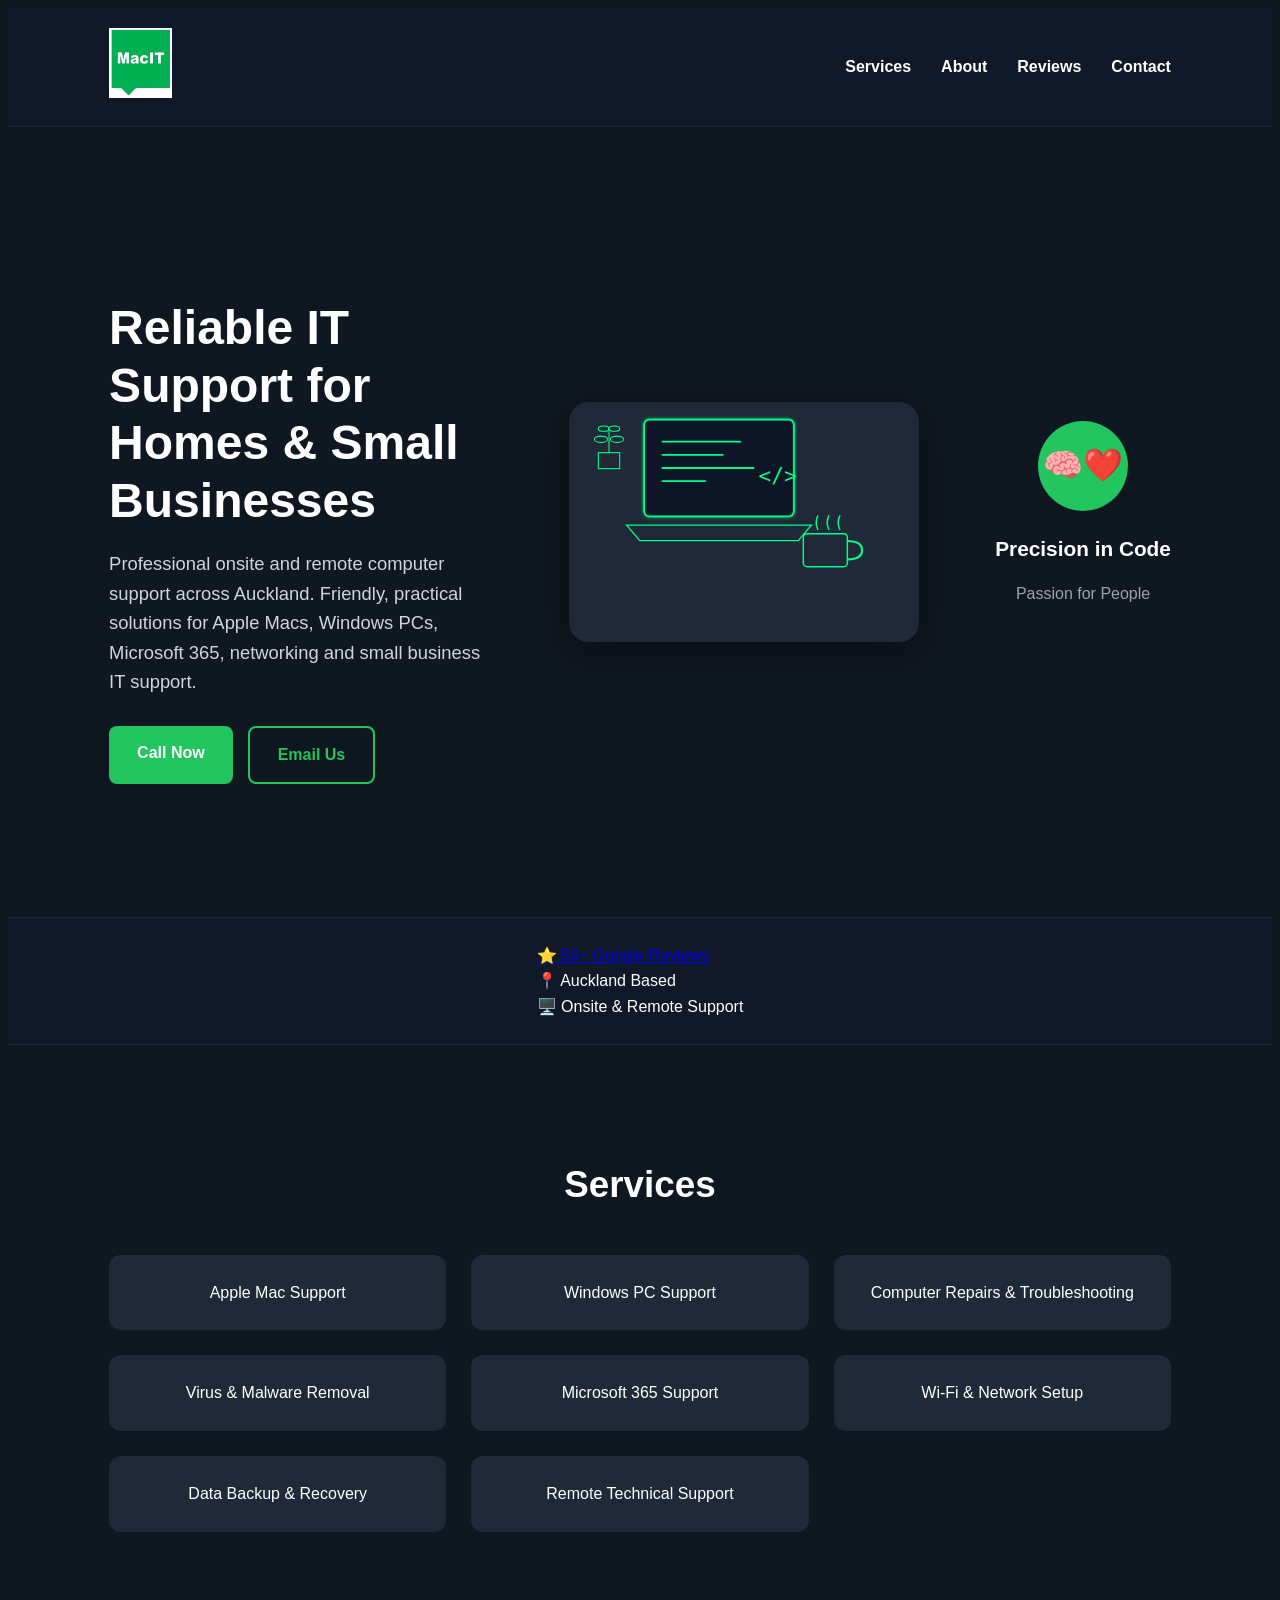
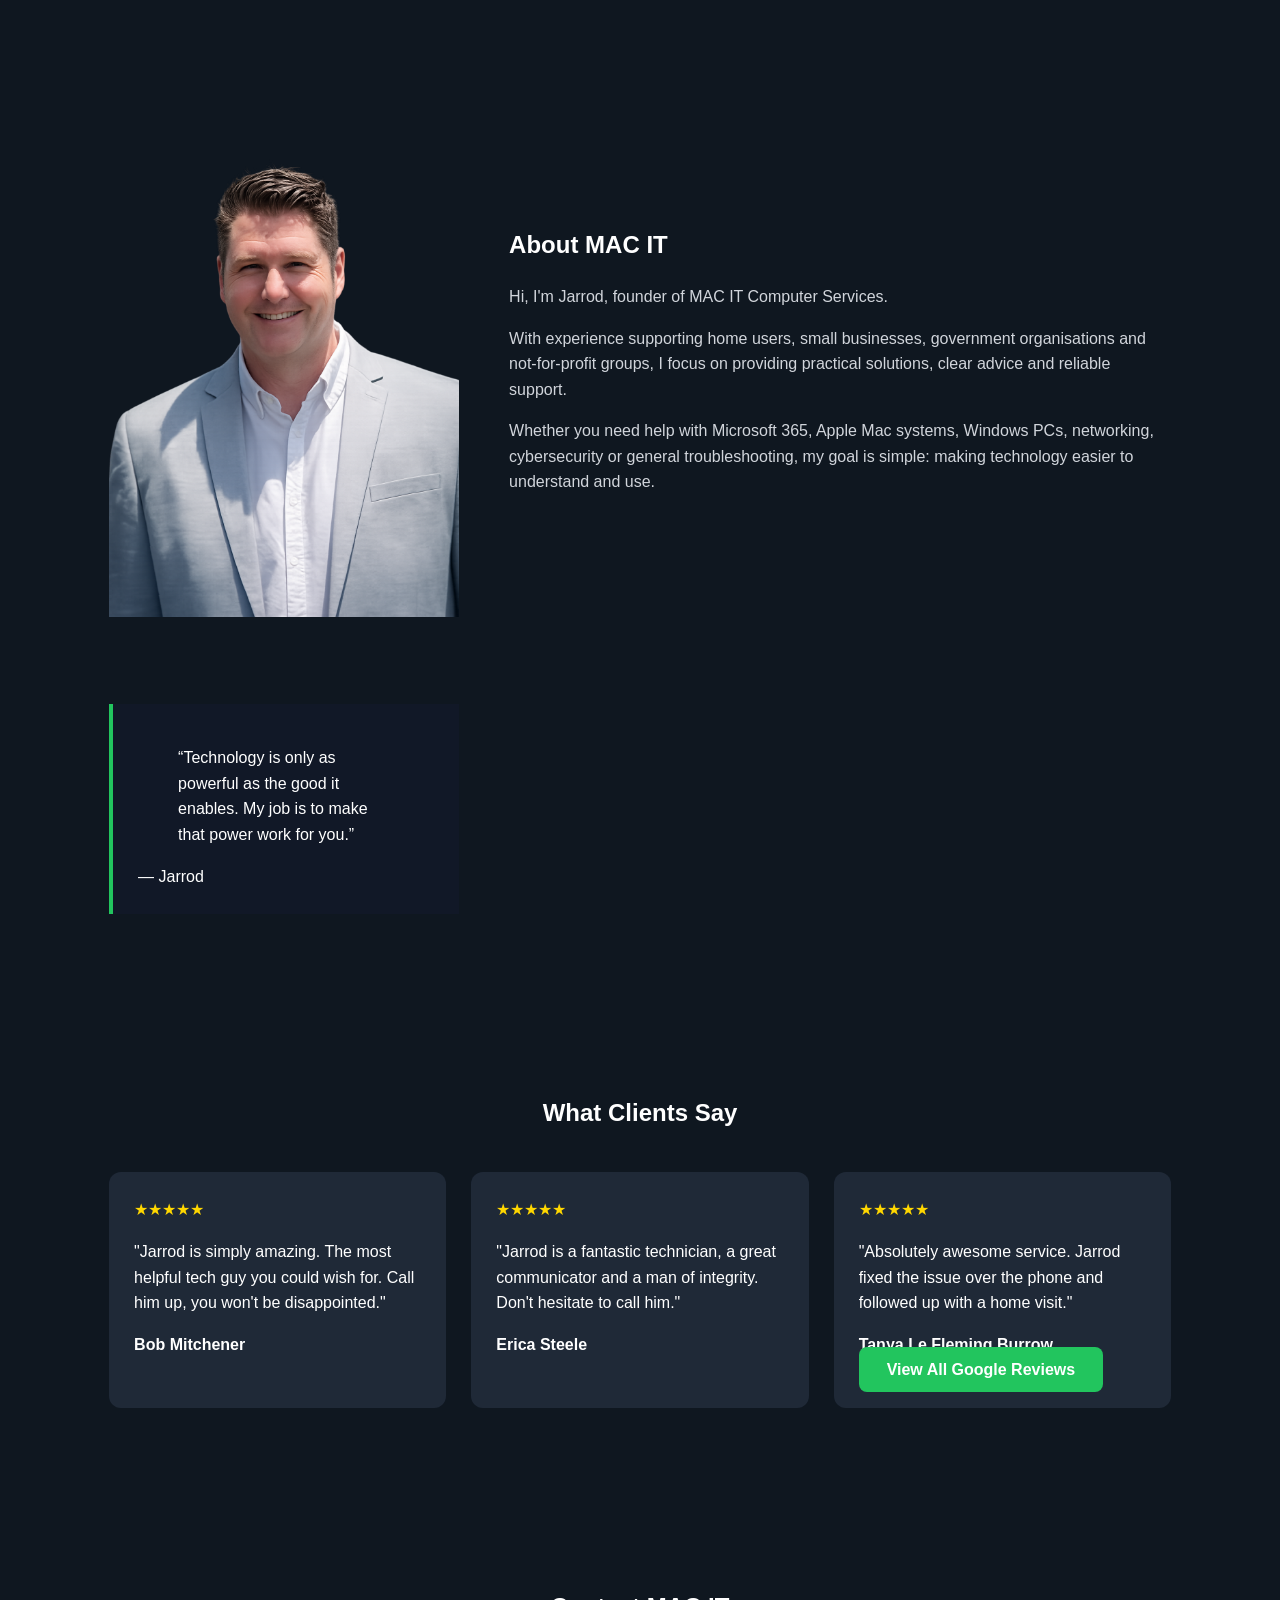
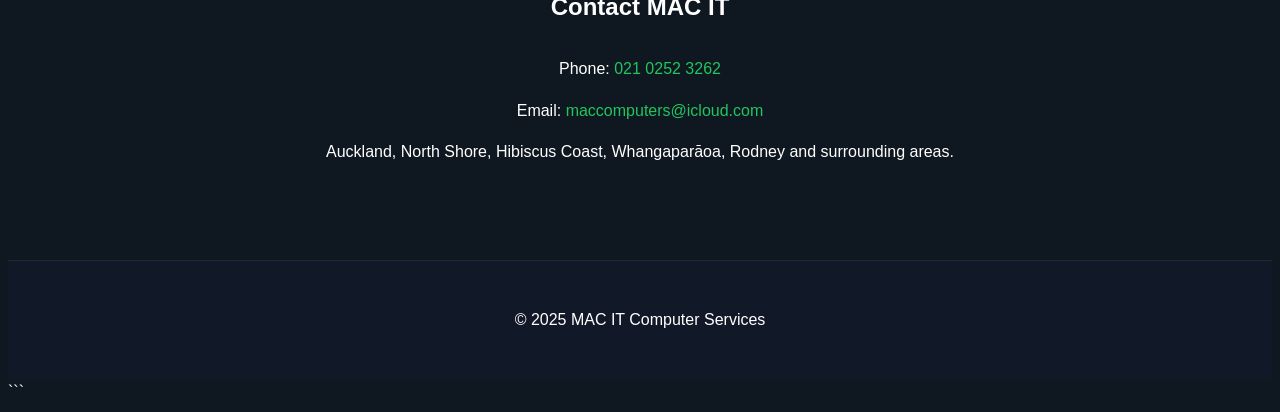
==== index-v2.html @ 4f9859fe "Update index-v2.html" ====
<!DOCTYPE html>
<html lang="en">
<head>
    <meta charset="UTF-8">
    <meta name="viewport" content="width=device-width, initial-scale=1.0">
    <title>MAC IT Computer Services</title>
    <link rel="stylesheet" href="style-v2.css">
</head>

<body>

<header>
    <div class="logo">
        <img src="maccomputers-logo.jpeg" alt="MAC IT Computer Services Logo">
    </div>

    <nav>
        <ul>
            <li><a href="#services">Services</a></li>
            <li><a href="#about">About</a></li>
            <li><a href="#reviews">Reviews</a></li>
            <li><a href="#contact">Contact</a></li>
        </ul>
    </nav>
</header>


<section class="hero">

    <div class="hero-content">

        <h1>Reliable IT Support for Homes & Small Businesses</h1>

        <p>
            Professional onsite and remote computer support across Auckland.
            Friendly, practical solutions for Apple Macs, Windows PCs,
            Microsoft 365, networking and small business IT support.
        </p>

        <div class="hero-buttons">

            <a href="tel:02102523262" class="btn-primary">
                Call Now
            </a>

            <a href="mailto:maccomputers@icloud.com" class="btn-secondary">
                Email Us
            </a>

        </div>

    </div>

    <div class="hero-visual">

        <div class="workspace-card">

           <div class="workspace-screen">
    <img  src="assets/assets/laptop.svg" alt="Laptop">
</div>

<div class="workspace-coffee">
    <img src="assets/assets/assets/coffee.svg" alt="Coffee Mug">
</div>

         <div class="workspace-plant">
    <img src="assets/assets/plant.svg" alt="Plant">
</div>
            </div>

        </div>

        <div class="brain-heart">

            <div class="icon-circle">
                🧠❤️
            </div>

            <h3>Precision in Code</h3>

            <p>Passion for People</p>

        </div>

    </div>

</section>



<section class="trust-bar">

    <div> 
        <a href="https://share.google/aEUxHssNf0Na4oHVc"
       target="_blank"
       rel="noopener">
       ⭐ 59+ Google Reviews
    </a>
        
    <div>📍 Auckland Based</div>

    <div>🖥️ Onsite & Remote Support</div>

</section>

<section id="services" class="services">

    <h2>Services</h2>

    <div class="service-grid">

        <div class="service-card">
            Apple Mac Support
        </div>

        <div class="service-card">
            Windows PC Support
        </div>

        <div class="service-card">
            Computer Repairs & Troubleshooting
        </div>

        <div class="service-card">
            Virus & Malware Removal
        </div>

        <div class="service-card">
            Microsoft 365 Support
        </div>

        <div class="service-card">
            Wi-Fi & Network Setup
        </div>

        <div class="service-card">
            Data Backup & Recovery
        </div>

        <div class="service-card">
            Remote Technical Support
        </div>

    </div>

</section>

<section id="about" class="about">

    <div class="about-image">

        <img src="jarrod-image.png" alt="Jarrod Molloy">

    </div>

    <div class="about-content">

        <h2>About MAC IT</h2>

        <p>
            Hi, I'm Jarrod, founder of MAC IT Computer Services.
        </p>

        <p>
            With experience supporting home users, small businesses,
            government organisations and not-for-profit groups,
            I focus on providing practical solutions, clear advice
            and reliable support.
        </p>

        <p>
            Whether you need help with Microsoft 365, Apple Mac systems,
            Windows PCs, networking, cybersecurity or general troubleshooting,
            my goal is simple:
            making technology easier to understand and use.
        </p>

    </div>

    <div class="quote-box">

        <blockquote>

            “Technology is only as powerful as the good it enables.
            My job is to make that power work for you.”

        </blockquote>

        <span>— Jarrod</span>

    </div>

</section>

<section id="reviews" class="reviews">

    <h2>What Clients Say</h2>

    <div class="review-grid">

        <div class="review-card">

            <div class="stars">★★★★★</div>

            <p>
                "Jarrod is simply amazing. The most helpful tech guy
                you could wish for. Call him up, you won't be disappointed."
            </p>

            <strong>Bob Mitchener</strong>

        </div>

        <div class="review-card">

            <div class="stars">★★★★★</div>

            <p>
                "Jarrod is a fantastic technician, a great communicator
                and a man of integrity. Don't hesitate to call him."
            </p>

            <strong>Erica Steele</strong>

        </div>

        <div class="review-card">

            <div class="stars">★★★★★</div>

            <p>
                "Absolutely awesome service. Jarrod fixed the issue over
                the phone and followed up with a home visit."
            </p>

            <strong>Tanya Le Fleming Burrow</strong>

        <div class="reviews-button">

    <a href="https://share.google/aEUxHssNf0Na4oHVc"
       target="_blank"
       class="btn-primary">

       View All Google Reviews

    </a>

    </div>

</section>

<section id="contact" class="contact">

    <h2>Contact MAC IT</h2>

    <p>
        Phone:
        <a href="tel:02102523262">021 0252 3262</a>
    </p>

    <p>
        Email:
        <a href="mailto:maccomputers@icloud.com">
            maccomputers@icloud.com
        </a>
    </p>

    <p>
        Auckland, North Shore, Hibiscus Coast,
        Whangaparāoa, Rodney and surrounding areas.
    </p>

</section>

<footer>

    <p>
        © 2025 MAC IT Computer Services
    </p>

</footer>

</body>
</html>
```
---- style-v2.css ----
```css
/* ===== GLOBAL ===== */

* {
    margin: 0;
    padding: 0;
    box-sizing: border-box;
}

body {
    font-family: Arial, Helvetica, sans-serif;
    background: #0f1720;
    color: #ffffff;
    line-height: 1.6;
}

/* ===== HEADER ===== */

header {
    display: flex;
    justify-content: space-between;
    align-items: center;
    padding: 20px 8%;
    background: #111827;
    border-bottom: 1px solid #1f2937;
}

.logo img {
    max-height: 70px;
}

nav ul {
    display: flex;
    list-style: none;
    gap: 30px;
}

nav a {
    color: white;
    text-decoration: none;
    font-weight: 600;
}

nav a:hover {
    color: #22c55e;
}

/* ===== HERO ===== */

.hero {
    display: flex;
    justify-content: space-between;
    align-items: center;
    gap: 60px;
    padding: 80px 8%;
    min-height: 70vh;
}

.hero-content {
    flex: 1;
}

.hero-content h1 {
    font-size: 3rem;
    margin-bottom: 20px;
    line-height: 1.2;
}

.hero-content p {
    font-size: 1.15rem;
    color: #d1d5db;
    margin-bottom: 30px;
}

.hero-buttons {
    display: flex;
    gap: 15px;
}

.btn-primary,
.btn-secondary {
    padding: 14px 28px;
    border-radius: 8px;
    text-decoration: none;
    font-weight: bold;
    transition: 0.3s;
}

.btn-primary {
    background: #22c55e;
    color: #fff;
}

.btn-primary:hover {
    background: #16a34a;
}

.btn-secondary {
    border: 2px solid #22c55e;
    color: #22c55e;
}

.btn-secondary:hover {
    background: #22c55e;
    color: white;
}

/* ===== HERO VISUAL ===== */

.hero-visual {
    flex: 1;
    display: flex;
    flex-direction: column;
    align-items: center;
    gap: 25px;
}

.workspace-card {
    position: relative;
    width: 350px;
    height: 240px;
    background: #1f2937;
    border-radius: 20px;
    box-shadow: 0 10px 40px rgba(0,0,0,0.4);
}

.workspace-screen {
    position: absolute;
    top: 30px;
    left: 40px;
    width: 220px;
    height: 95px;
    background: transparent;
    border-radius: 12px;
    color: #22c55e;
    font-size: 2rem;
    display: flex;
    align-items: center;
    justify-content: center;
}

.workspace-coffee {
    position: absolute;
    right: 35px;
    bottom: 35px;
    font-size: 2.5rem;
}
    .workspace-coffee img {
    width: 110px;
    height: auto;
    display: block;
}
}
.workspace-plant {
    position: absolute;
    top: 15px;
    left: 15px;
    z-index: 50;
}

.workspace-plant img {
    width: 80px;
    height: auto;
    display: block;

}

.brain-heart {
    text-align: center;
}

.icon-circle {
    width: 90px;
    height: 90px;
    border-radius: 50%;
    background: #22c55e;
    display: flex;
    align-items: center;
    justify-content: center;
    font-size: 2rem;
    margin: auto;
    margin-bottom: 15px;
}

.brain-heart h3 {
    font-size: 1.3rem;
    margin-bottom: 5px;
}

.brain-heart p {
    color: #9ca3af;
}

/* ===== TRUST BAR ===== */

.trust-bar {
    display: flex;
    justify-content: center;
    gap: 50px;
    padding: 25px;
    background: #111827;
    border-top: 1px solid #1f2937;
    border-bottom: 1px solid #1f2937;
}

/* ===== SERVICES ===== */

.services {
    padding: 80px 8%;
}

.services h2 {
    text-align: center;
    margin-bottom: 40px;
    font-size: 2.3rem;
}

.service-grid {
    display: grid;
    grid-template-columns: repeat(auto-fit,minmax(250px,1fr));
    gap: 25px;
}

.service-card {
    background: #1f2937;
    padding: 25px;
    border-radius: 12px;
    text-align: center;
    transition: 0.3s;
}

.service-card:hover {
    transform: translateY(-5px);
}

/* ===== ABOUT ===== */

.about {
    padding: 80px 8%;
    display: grid;
    grid-template-columns: 350px 1fr;
    gap: 50px;
    align-items: center;
}

.about-image img {
    width: 100%;
    max-width: 350px;
}

.about h2 {
    margin-bottom: 20px;
}

.about p {
    margin-bottom: 15px;
    color: #d1d5db;
}

.quote-box {
    margin-top: 30px;
    padding: 25px;
    border-left: 4px solid #22c55e;
    background: #111827;
}

/* ===== REVIEWS ===== */

.reviews {
    padding: 80px 8%;
}

.reviews h2 {
    text-align: center;
    margin-bottom: 40px;
}

.review-grid {
    display: grid;
    grid-template-columns: repeat(auto-fit,minmax(300px,1fr));
    gap: 25px;
}

.review-card {
    background: #1f2937;
    padding: 25px;
    border-radius: 12px;
}

.stars {
    color: gold;
    margin-bottom: 15px;
}

/* ===== CONTACT ===== */

.contact {
    text-align: center;
    padding: 80px 8%;
}

.contact h2 {
    margin-bottom: 30px;
}

.contact p {
    margin-bottom: 15px;
}

.contact a {
    color: #22c55e;
    text-decoration: none;
}

/* ===== FOOTER ===== */

footer {
    text-align: center;
    padding: 30px;
    background: #111827;
    border-top: 1px solid #1f2937;
}

/* ===== MOBILE ===== */

@media (max-width: 900px) {

    .hero {
        flex-direction: column;
        text-align: center;
    }

    .hero-buttons {
        justify-content: center;
    }

    .about {
        grid-template-columns: 1fr;
        text-align: center;
    }

    .trust-bar {
        flex-direction: column;
        gap: 15px;
    }

    nav ul {
        gap: 15px;
        flex-wrap: wrap;
        justify-content: center;
    }

}
```
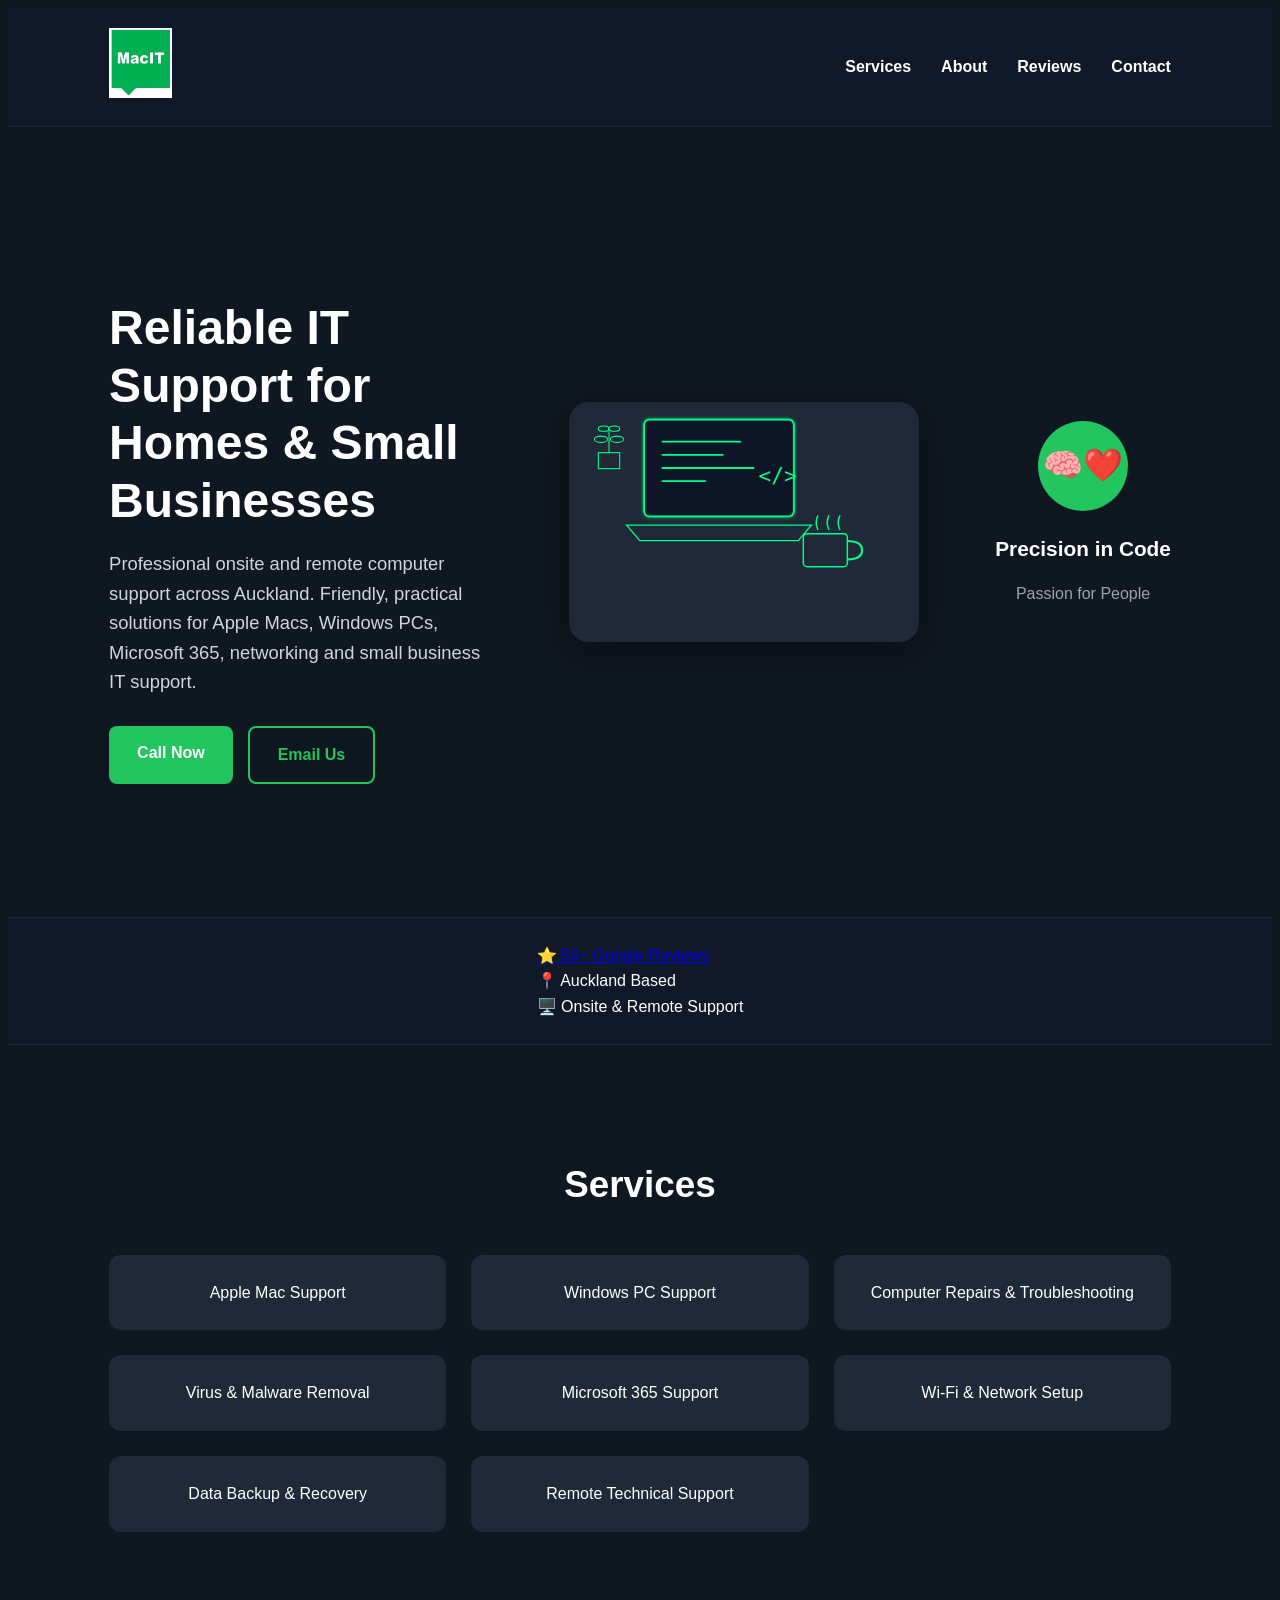
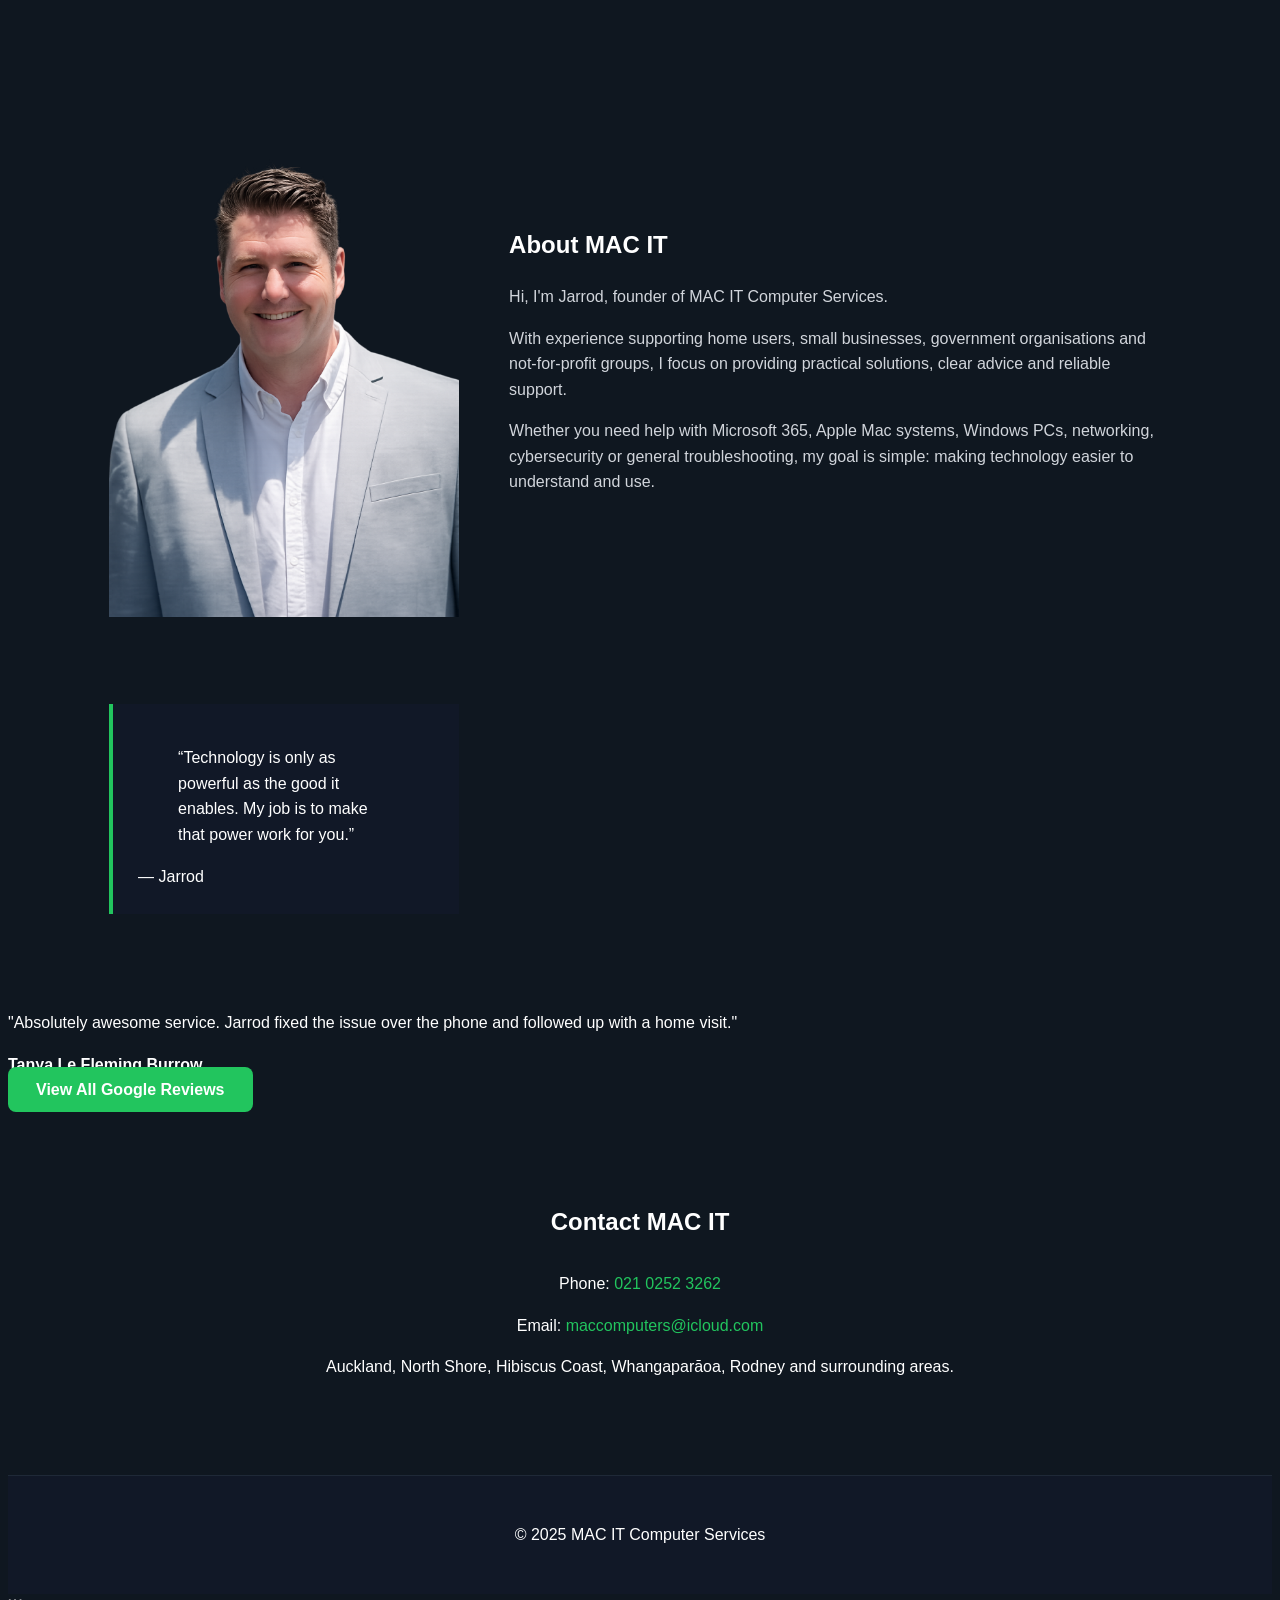
==== commit 039f8f8a: "Update index-v2.html" ====
--- a/index-v2.html
+++ b/index-v2.html
@@ -192,64 +192,26 @@
     </div>
 
 </section>
-
-<section id="reviews" class="reviews">
-
-    <h2>What Clients Say</h2>
-
-    <div class="review-grid">
-
-        <div class="review-card">
-
-            <div class="stars">★★★★★</div>
-
-            <p>
-                "Jarrod is simply amazing. The most helpful tech guy
-                you could wish for. Call him up, you won't be disappointed."
-            </p>
-
-            <strong>Bob Mitchener</strong>
-
-        </div>
-
-        <div class="review-card">
-
-            <div class="stars">★★★★★</div>
-
-            <p>
-                "Jarrod is a fantastic technician, a great communicator
-                and a man of integrity. Don't hesitate to call him."
-            </p>
-
-            <strong>Erica Steele</strong>
-
-        </div>
-
-        <div class="review-card">
-
-            <div class="stars">★★★★★</div>
-
-            <p>
-                "Absolutely awesome service. Jarrod fixed the issue over
-                the phone and followed up with a home visit."
-            </p>
-
-            <strong>Tanya Le Fleming Burrow</strong>
-
-        <div class="reviews-button">
-
+  <p>
+        "Absolutely awesome service. Jarrod fixed the issue over
+        the phone and followed up with a home visit."
+    </p>
+
+    <strong>Tanya Le Fleming Burrow</strong>
+
+</div>
+
+</div>
+
+<div class="reviews-button">
     <a href="https://share.google/aEUxHssNf0Na4oHVc"
        target="_blank"
        class="btn-primary">
-
        View All Google Reviews
-
     </a>
-
-    </div>
-
-</section>
-
+</div>
+
+</section>
 <section id="contact" class="contact">
 
     <h2>Contact MAC IT</h2>
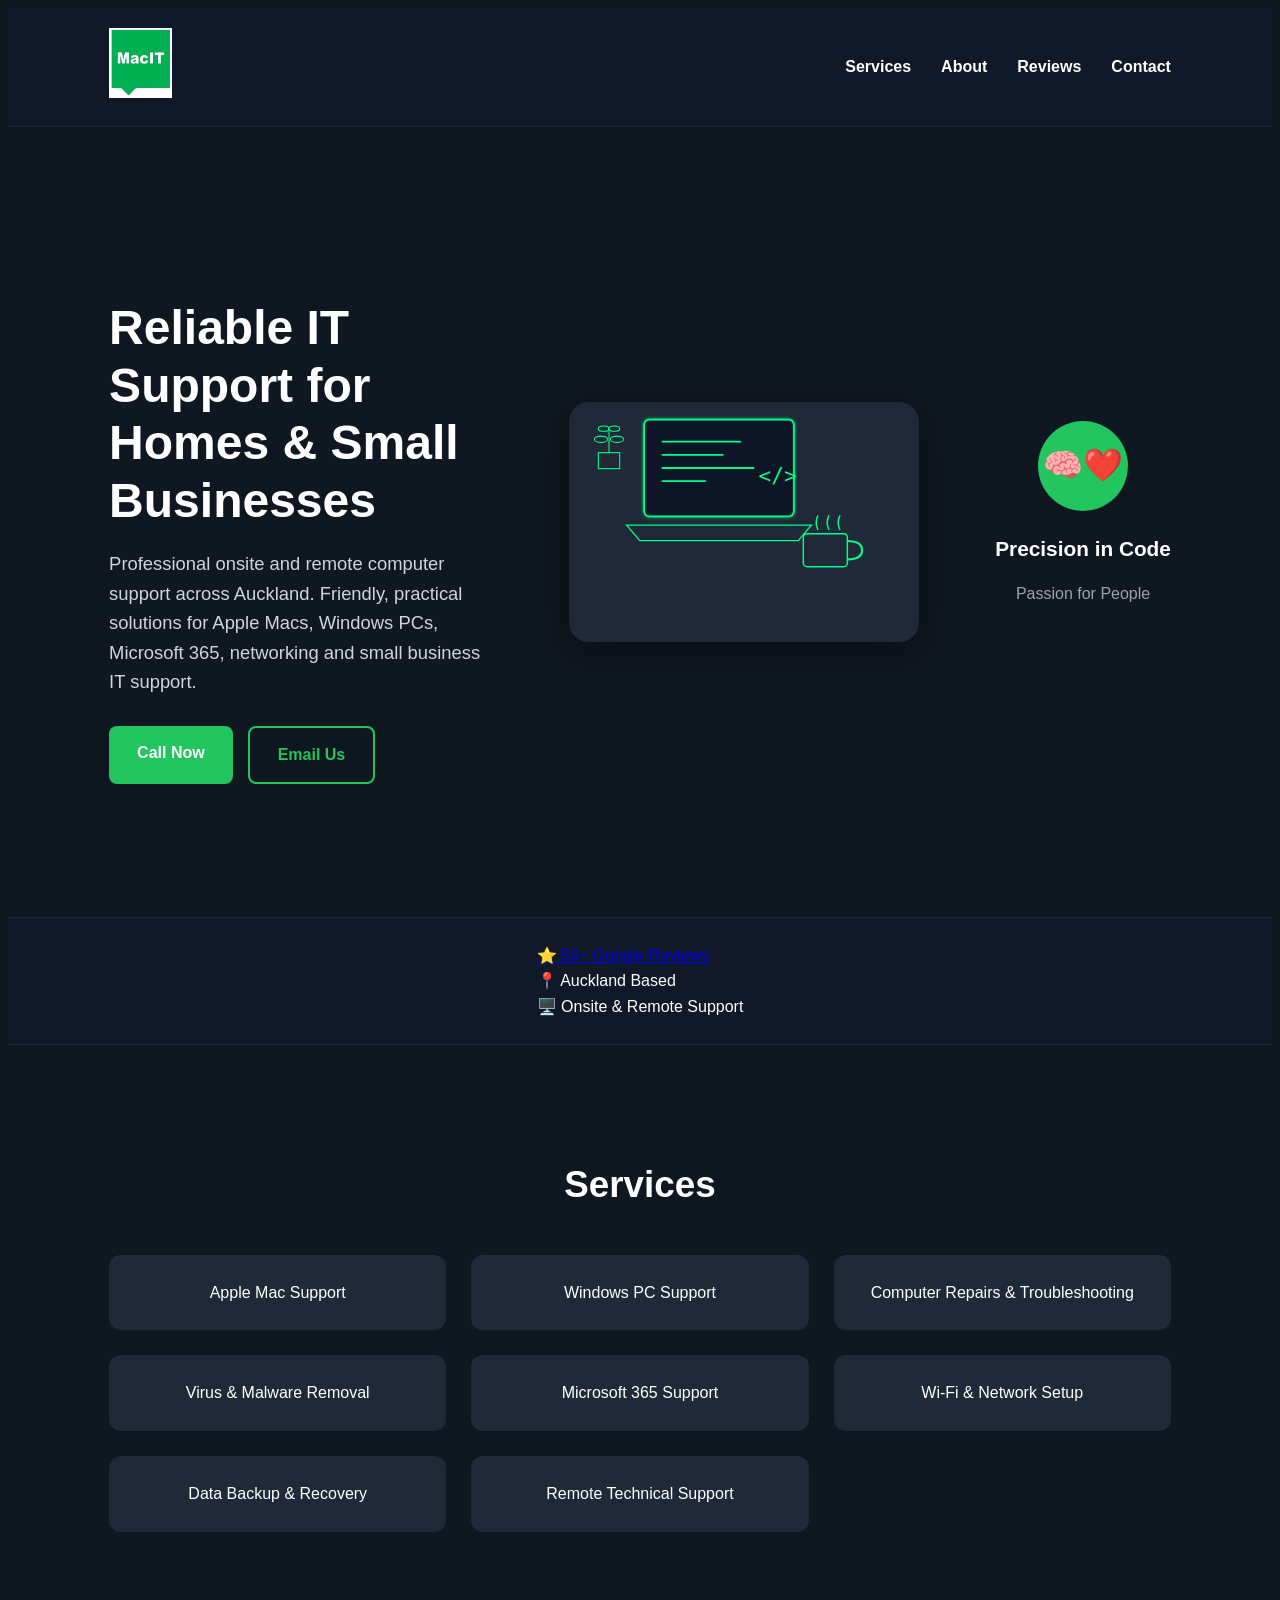
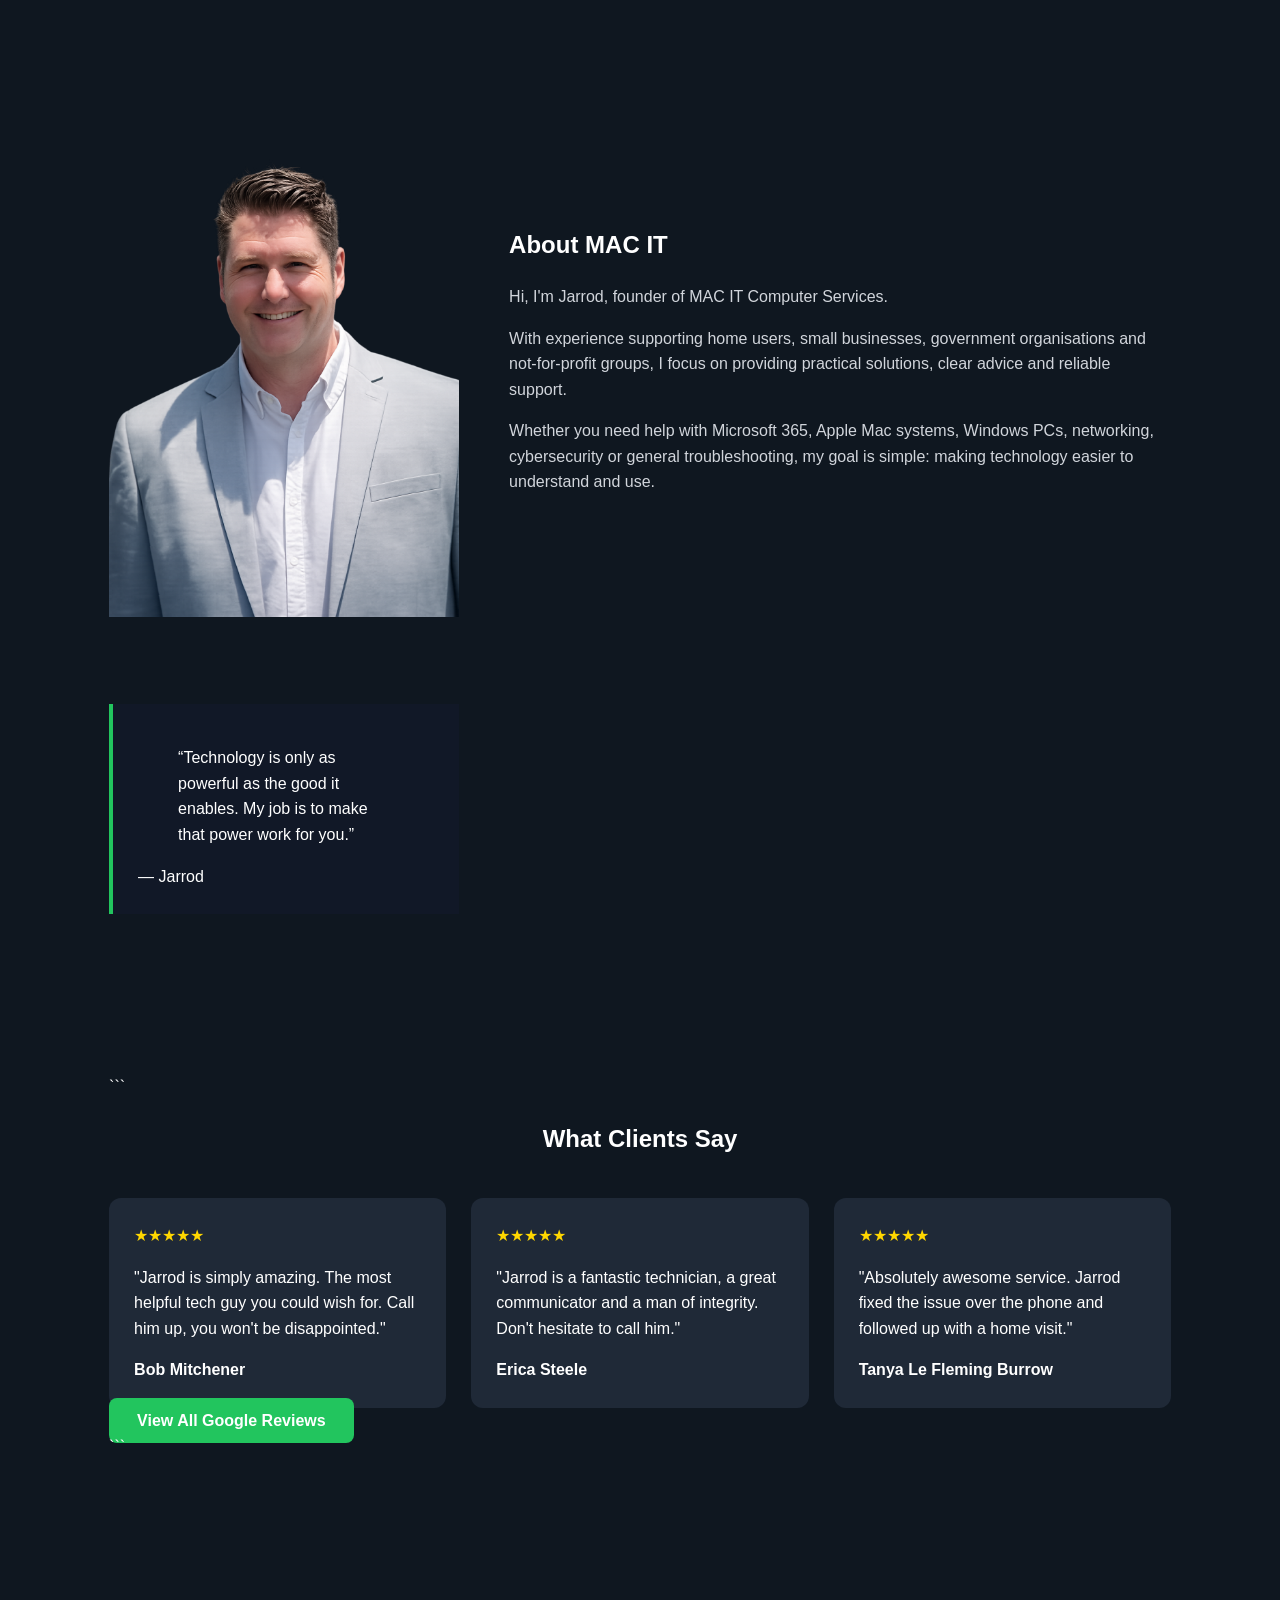
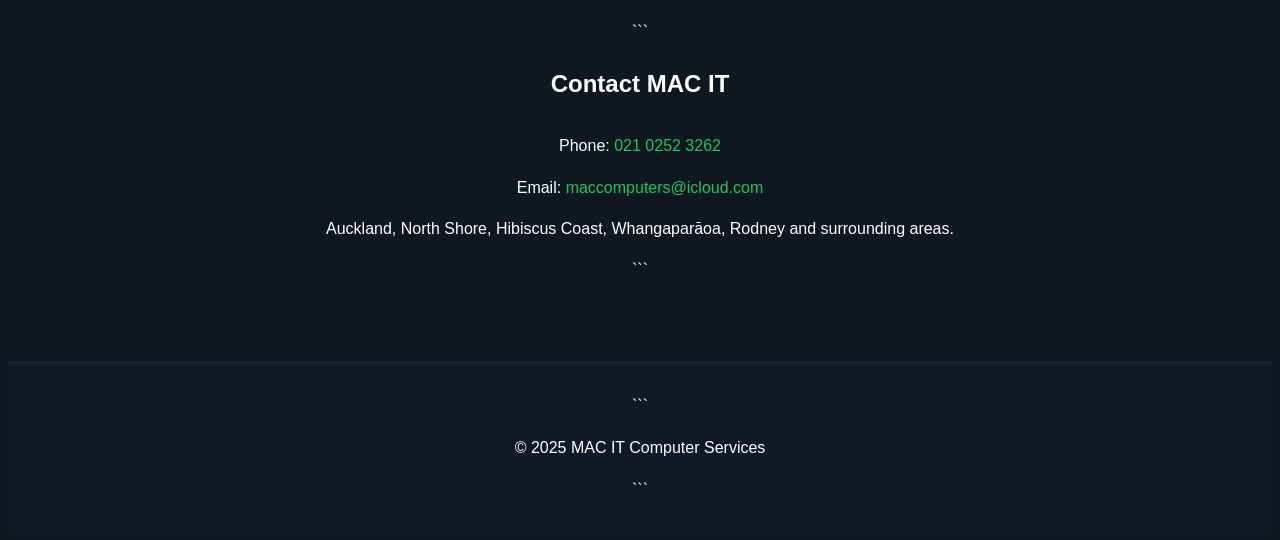
==== commit 1e72e73d: "Update index-v2.html" ====
--- a/index-v2.html
+++ b/index-v2.html
@@ -190,16 +190,53 @@
         <span>— Jarrod</span>
 
     </div>
-
-</section>
-  <p>
-        "Absolutely awesome service. Jarrod fixed the issue over
-        the phone and followed up with a home visit."
-    </p>
-
-    <strong>Tanya Le Fleming Burrow</strong>
-
-</div>
+</section>
+
+<section id="reviews" class="reviews">
+
+```
+<h2>What Clients Say</h2>
+
+<div class="review-grid">
+
+    <div class="review-card">
+
+        <div class="stars">★★★★★</div>
+
+        <p>
+            "Jarrod is simply amazing. The most helpful tech guy
+            you could wish for. Call him up, you won't be disappointed."
+        </p>
+
+        <strong>Bob Mitchener</strong>
+
+    </div>
+
+    <div class="review-card">
+
+        <div class="stars">★★★★★</div>
+
+        <p>
+            "Jarrod is a fantastic technician, a great communicator
+            and a man of integrity. Don't hesitate to call him."
+        </p>
+
+        <strong>Erica Steele</strong>
+
+    </div>
+
+    <div class="review-card">
+
+        <div class="stars">★★★★★</div>
+
+        <p>
+            "Absolutely awesome service. Jarrod fixed the issue over
+            the phone and followed up with a home visit."
+        </p>
+
+        <strong>Tanya Le Fleming Burrow</strong>
+
+    </div>
 
 </div>
 
@@ -210,40 +247,47 @@
        View All Google Reviews
     </a>
 </div>
-
-</section>
+```
+
+</section>
+
 <section id="contact" class="contact">
 
-    <h2>Contact MAC IT</h2>
-
-    <p>
-        Phone:
-        <a href="tel:02102523262">021 0252 3262</a>
-    </p>
-
-    <p>
-        Email:
-        <a href="mailto:maccomputers@icloud.com">
-            maccomputers@icloud.com
-        </a>
-    </p>
-
-    <p>
-        Auckland, North Shore, Hibiscus Coast,
-        Whangaparāoa, Rodney and surrounding areas.
-    </p>
+```
+<h2>Contact MAC IT</h2>
+
+<p>
+    Phone:
+    <a href="tel:02102523262">021 0252 3262</a>
+</p>
+
+<p>
+    Email:
+    <a href="mailto:maccomputers@icloud.com">
+        maccomputers@icloud.com
+    </a>
+</p>
+
+<p>
+    Auckland, North Shore, Hibiscus Coast,
+    Whangaparāoa, Rodney and surrounding areas.
+</p>
+```
 
 </section>
 
 <footer>
 
-    <p>
-        © 2025 MAC IT Computer Services
-    </p>
+```
+<p>
+    © 2025 MAC IT Computer Services
+</p>
+```
 
 </footer>
 
 </body>
 </html>
-```
-
+
+
+    
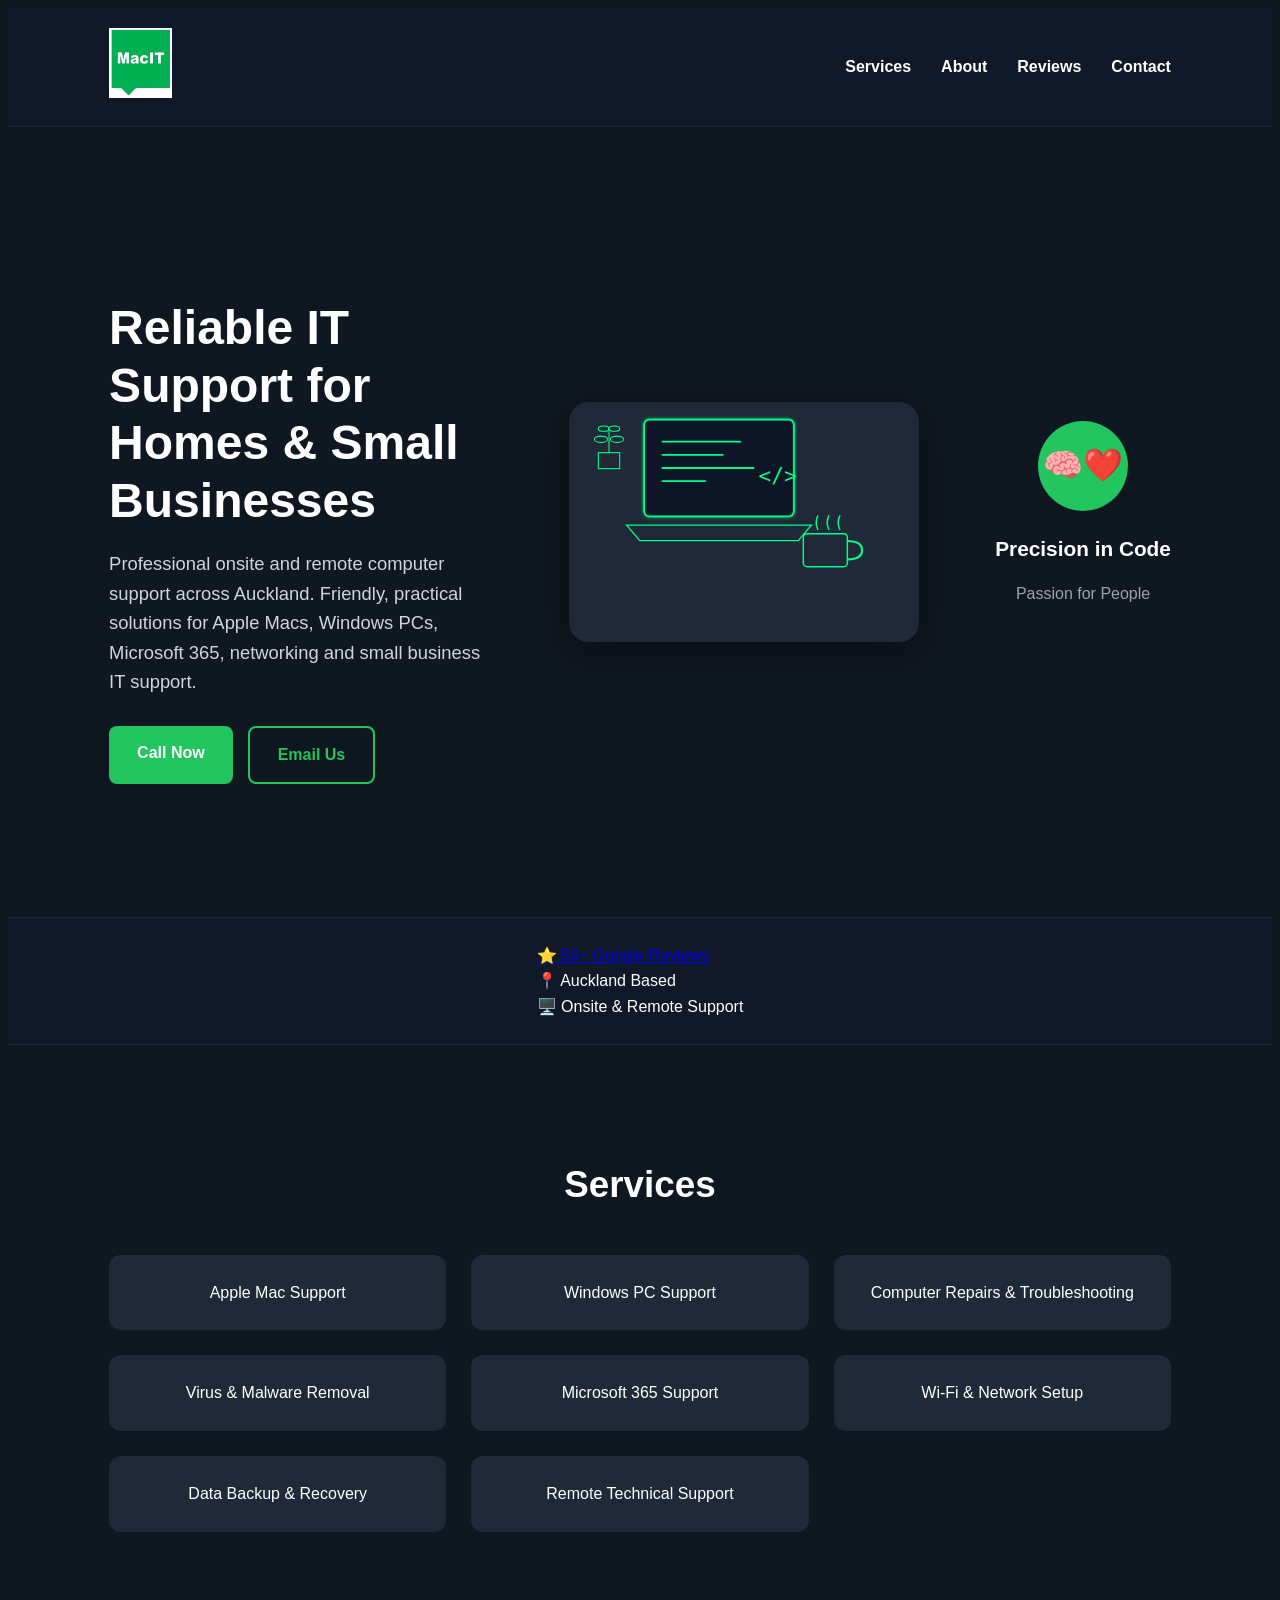
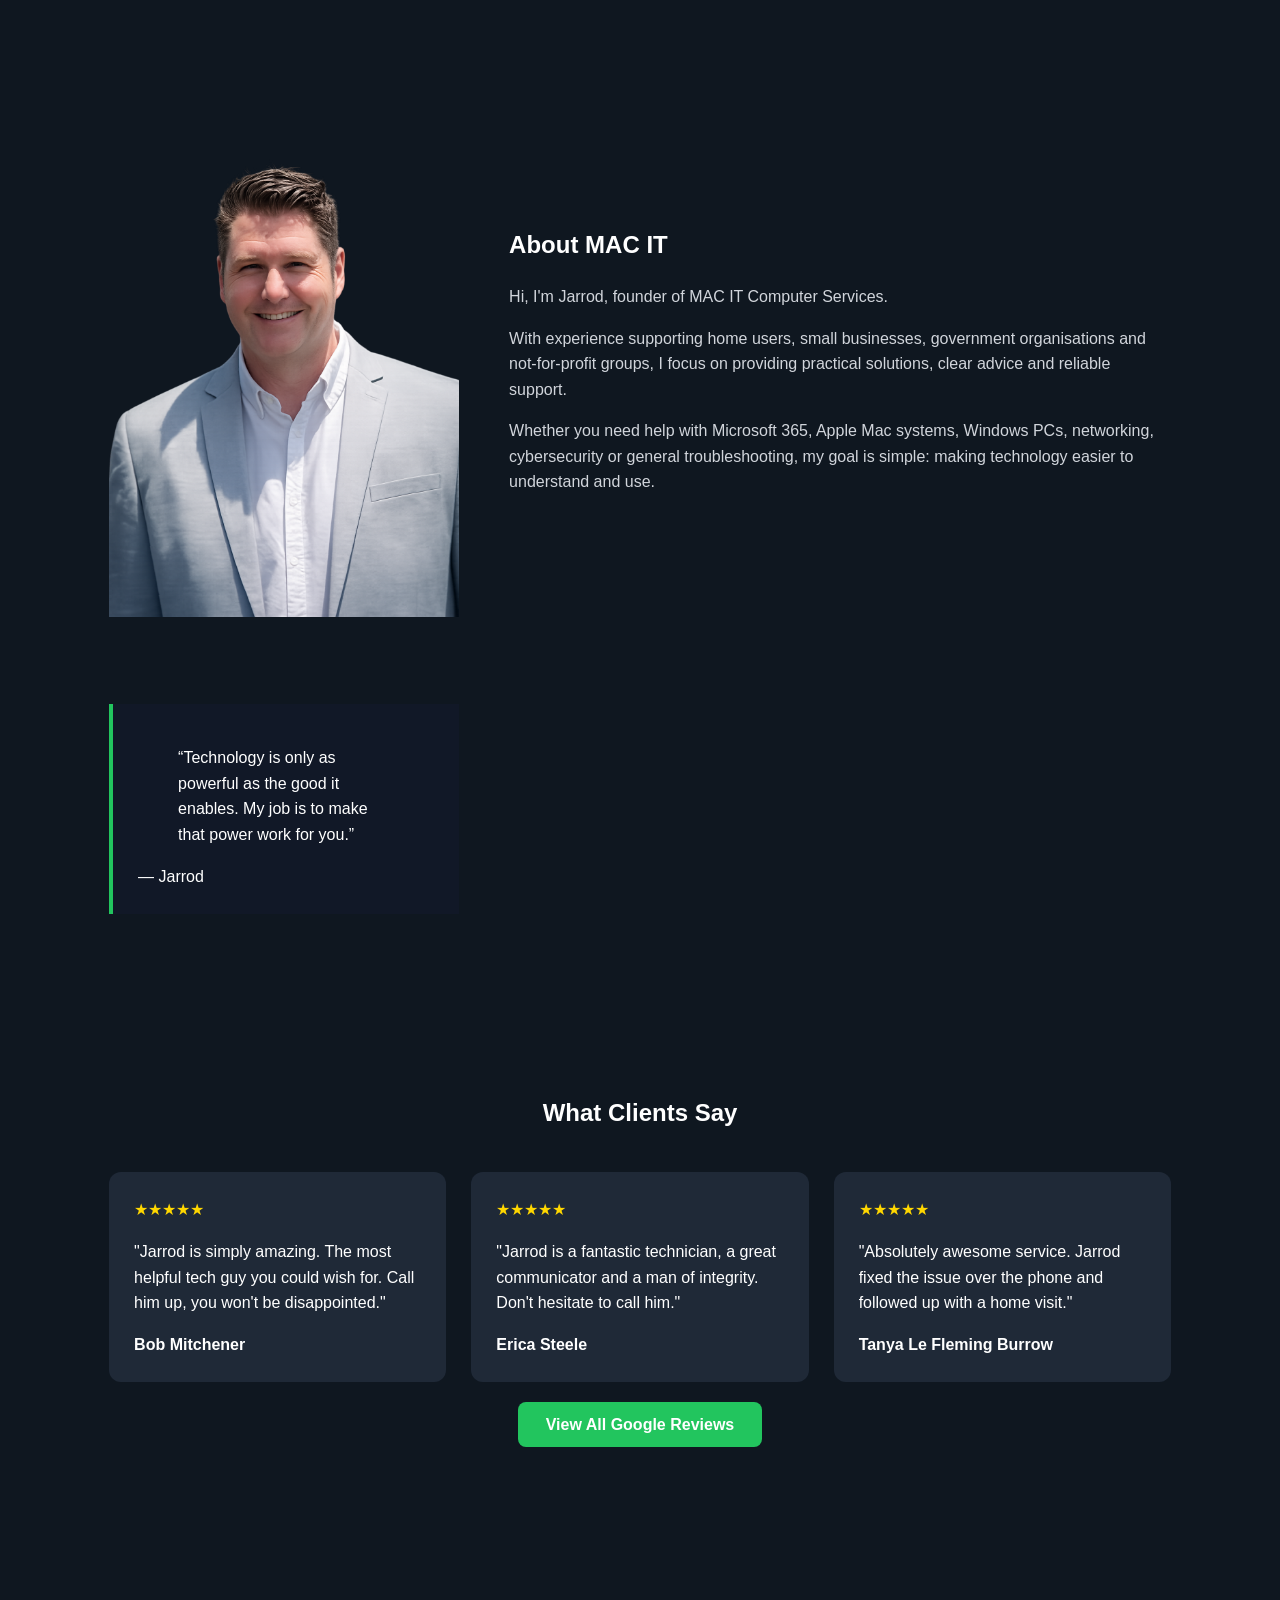
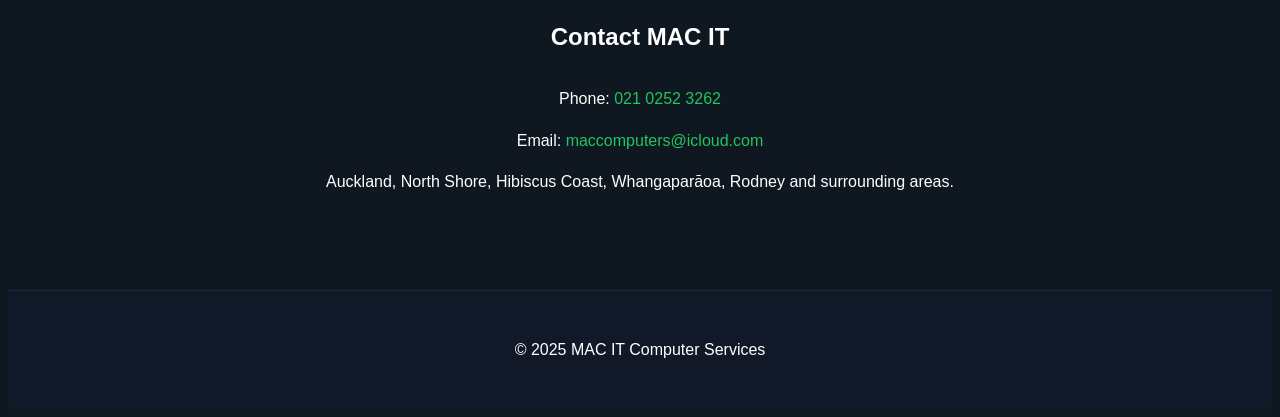
==== commit 3031aa88: "Update index-v2.html" ====
--- a/index-v2.html
+++ b/index-v2.html
@@ -190,11 +190,12 @@
         <span>— Jarrod</span>
 
     </div>
+    
 </section>
 
 <section id="reviews" class="reviews">
 
-```
+
 <h2>What Clients Say</h2>
 
 <div class="review-grid">
@@ -247,13 +248,13 @@
        View All Google Reviews
     </a>
 </div>
-```
+
 
 </section>
 
 <section id="contact" class="contact">
 
-```
+
 <h2>Contact MAC IT</h2>
 
 <p>
@@ -272,17 +273,17 @@
     Auckland, North Shore, Hibiscus Coast,
     Whangaparāoa, Rodney and surrounding areas.
 </p>
-```
+
 
 </section>
 
 <footer>
 
-```
+
 <p>
     © 2025 MAC IT Computer Services
 </p>
-```
+
 
 </footer>
 
--- a/style-v2.css
+++ b/style-v2.css
@@ -280,7 +280,10 @@
     grid-template-columns: repeat(auto-fit,minmax(300px,1fr));
     gap: 25px;
 }
-
+.reviews-button {
+    text-align: center;
+    margin-top: 30px;
+}
 .review-card {
     background: #1f2937;
     padding: 25px;
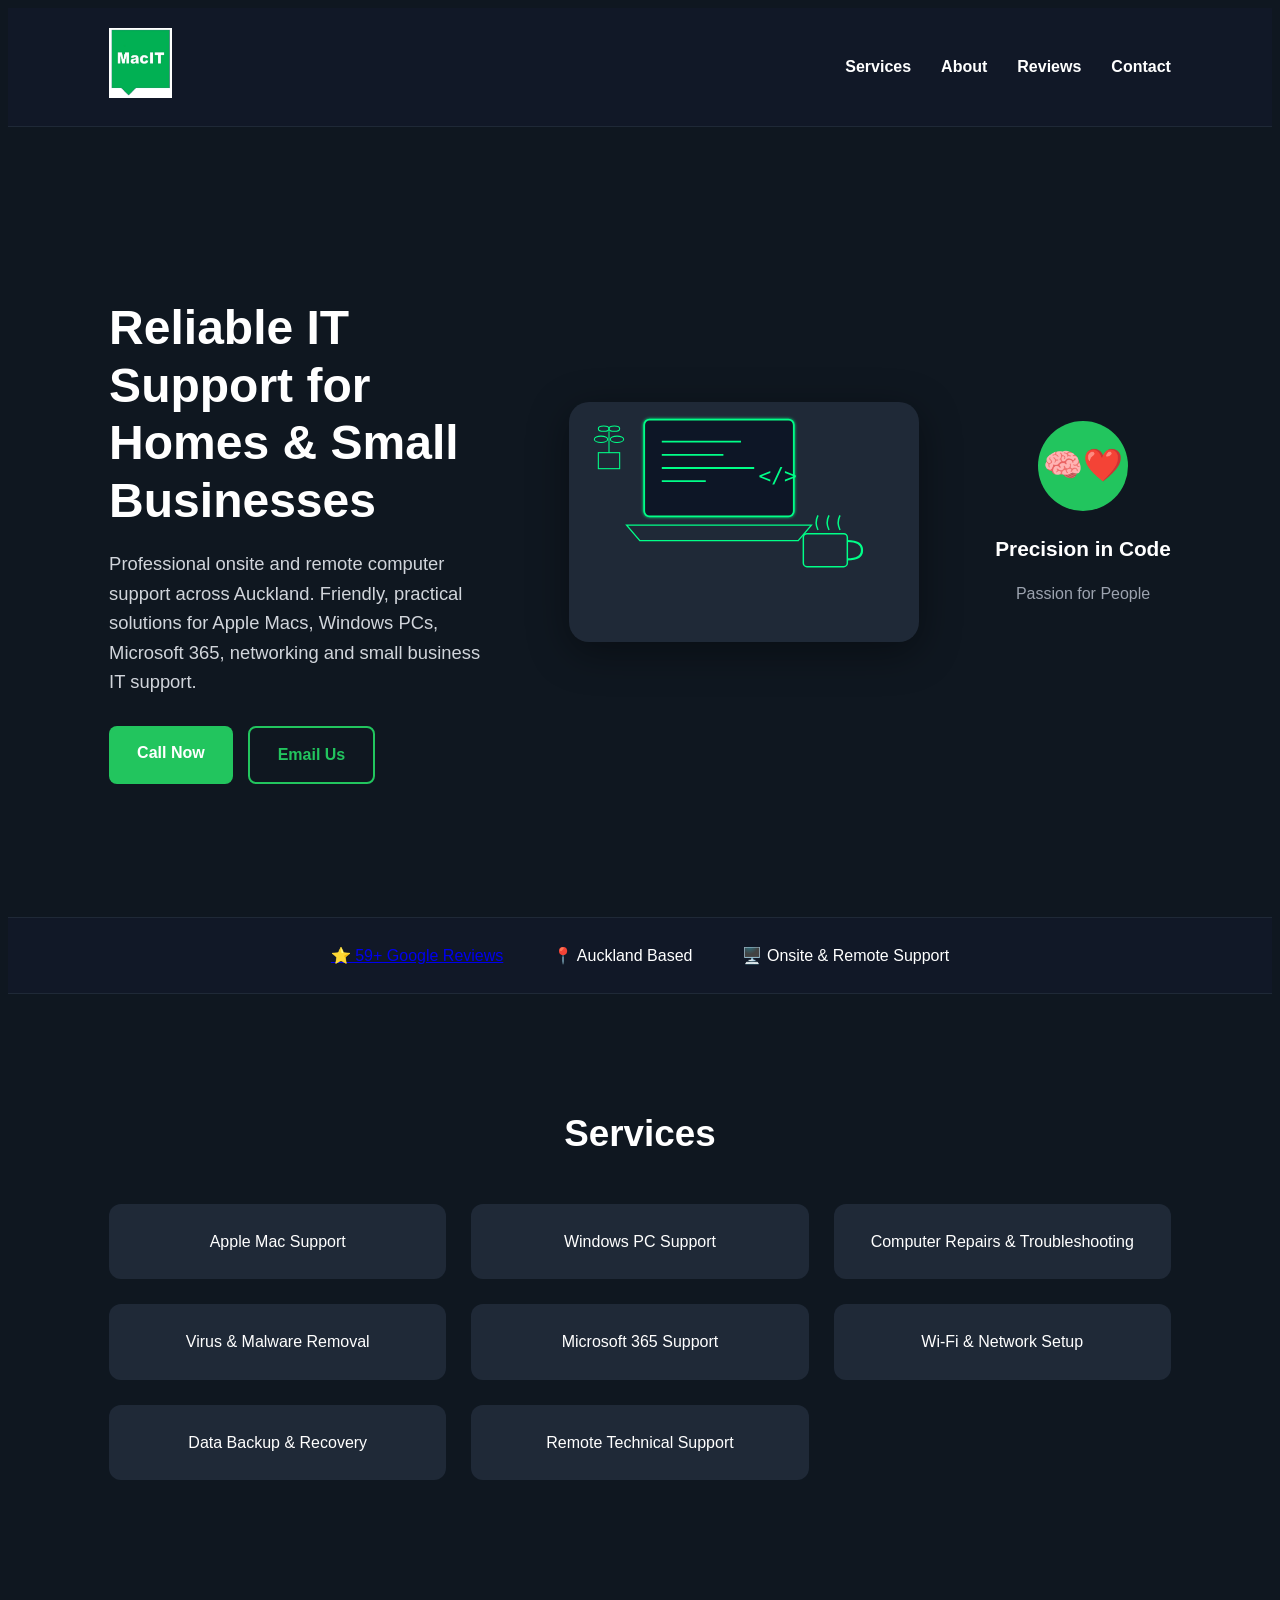
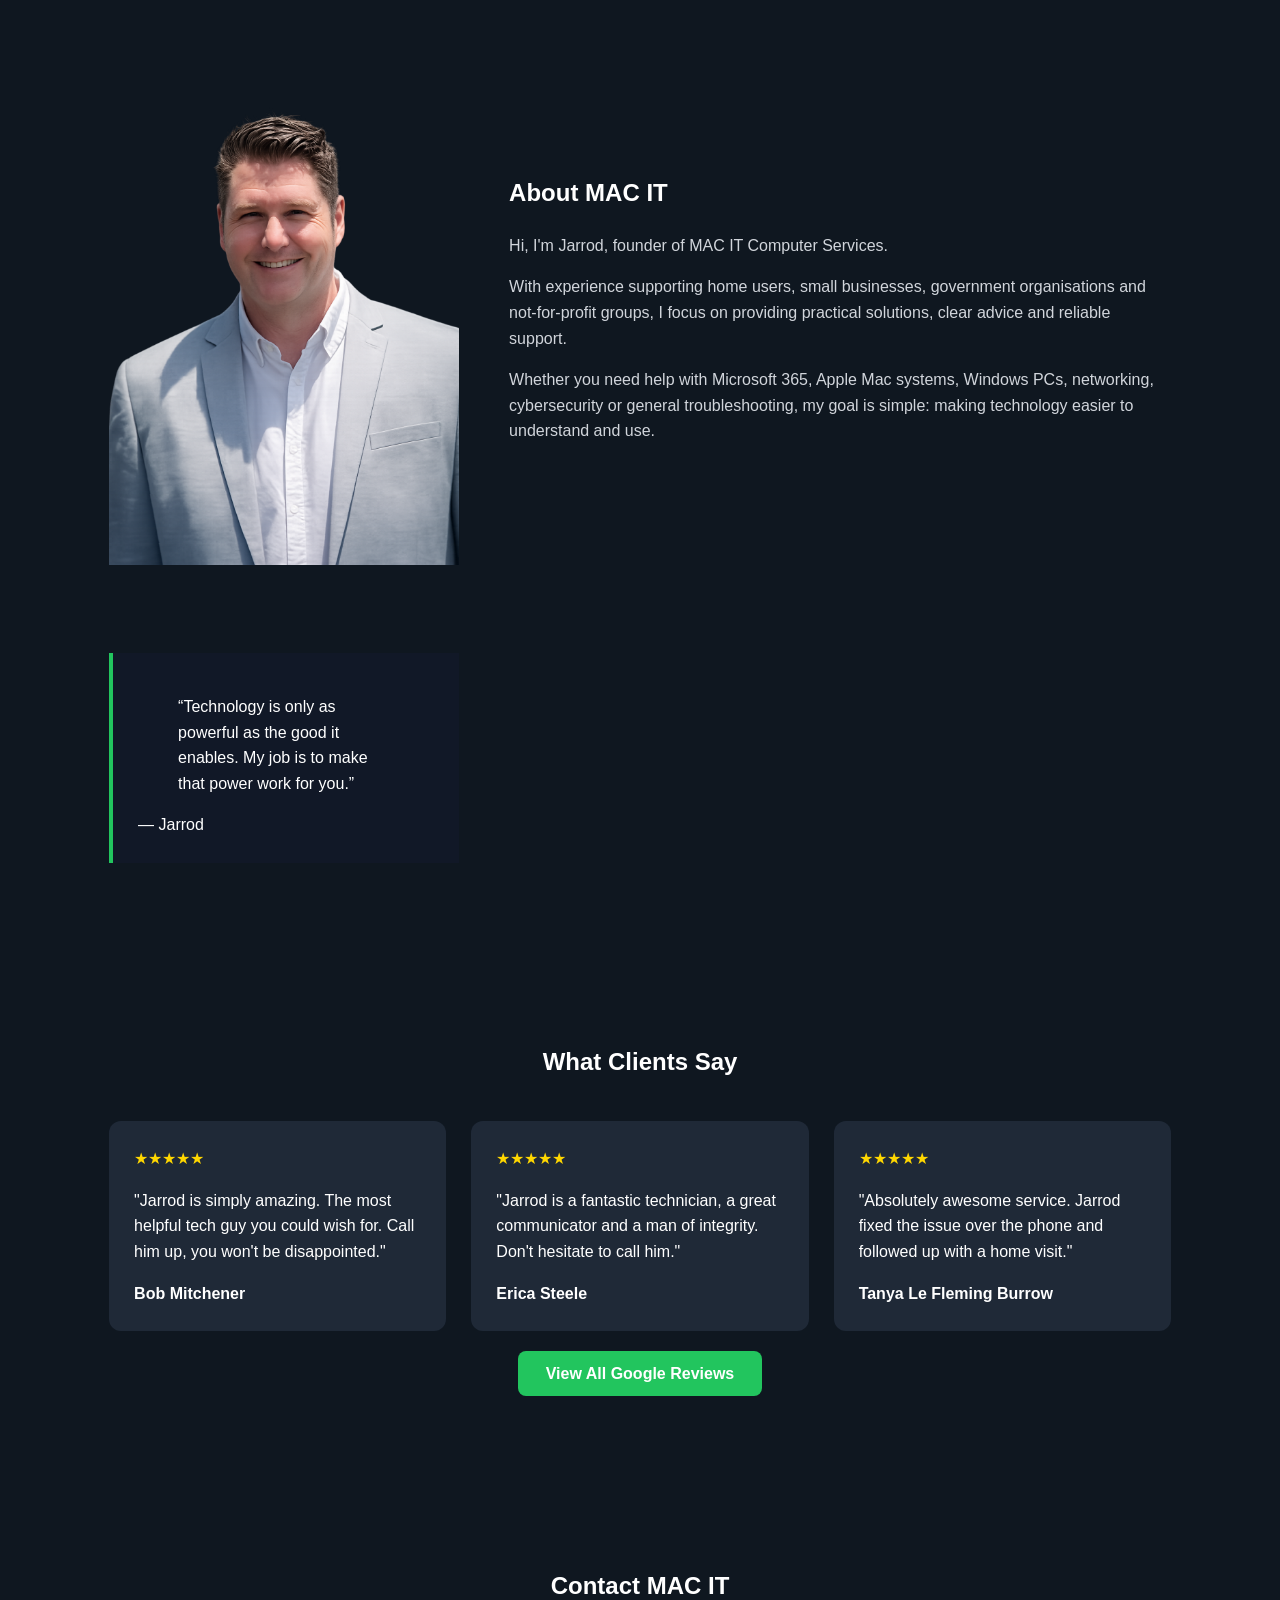
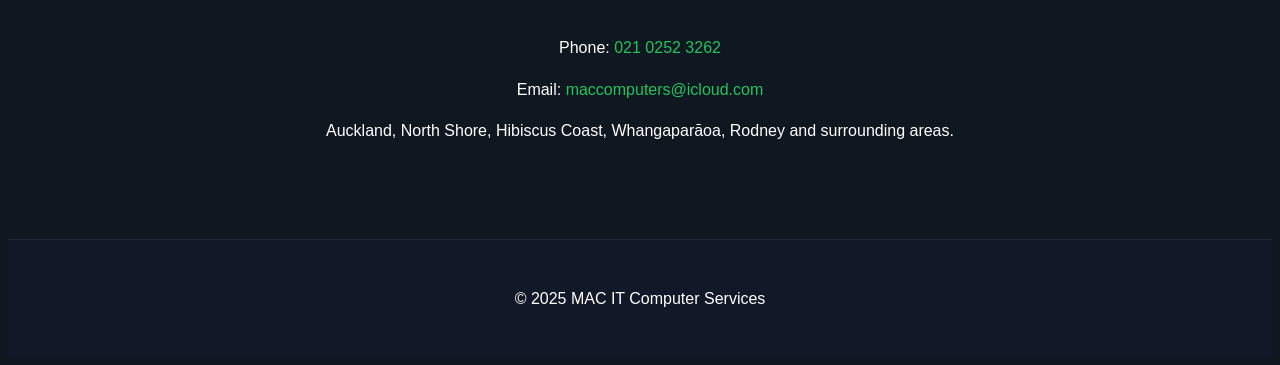
==== commit 2ecd7608: "Update index-v2.html" ====
--- a/index-v2.html
+++ b/index-v2.html
@@ -91,13 +91,14 @@
 
 <section class="trust-bar">
 
-    <div> 
+    <div>
         <a href="https://share.google/aEUxHssNf0Na4oHVc"
-       target="_blank"
-       rel="noopener">
-       ⭐ 59+ Google Reviews
-    </a>
-        
+           target="_blank"
+           rel="noopener">
+           ⭐ 59+ Google Reviews
+        </a>
+    </div>
+
     <div>📍 Auckland Based</div>
 
     <div>🖥️ Onsite & Remote Support</div>
